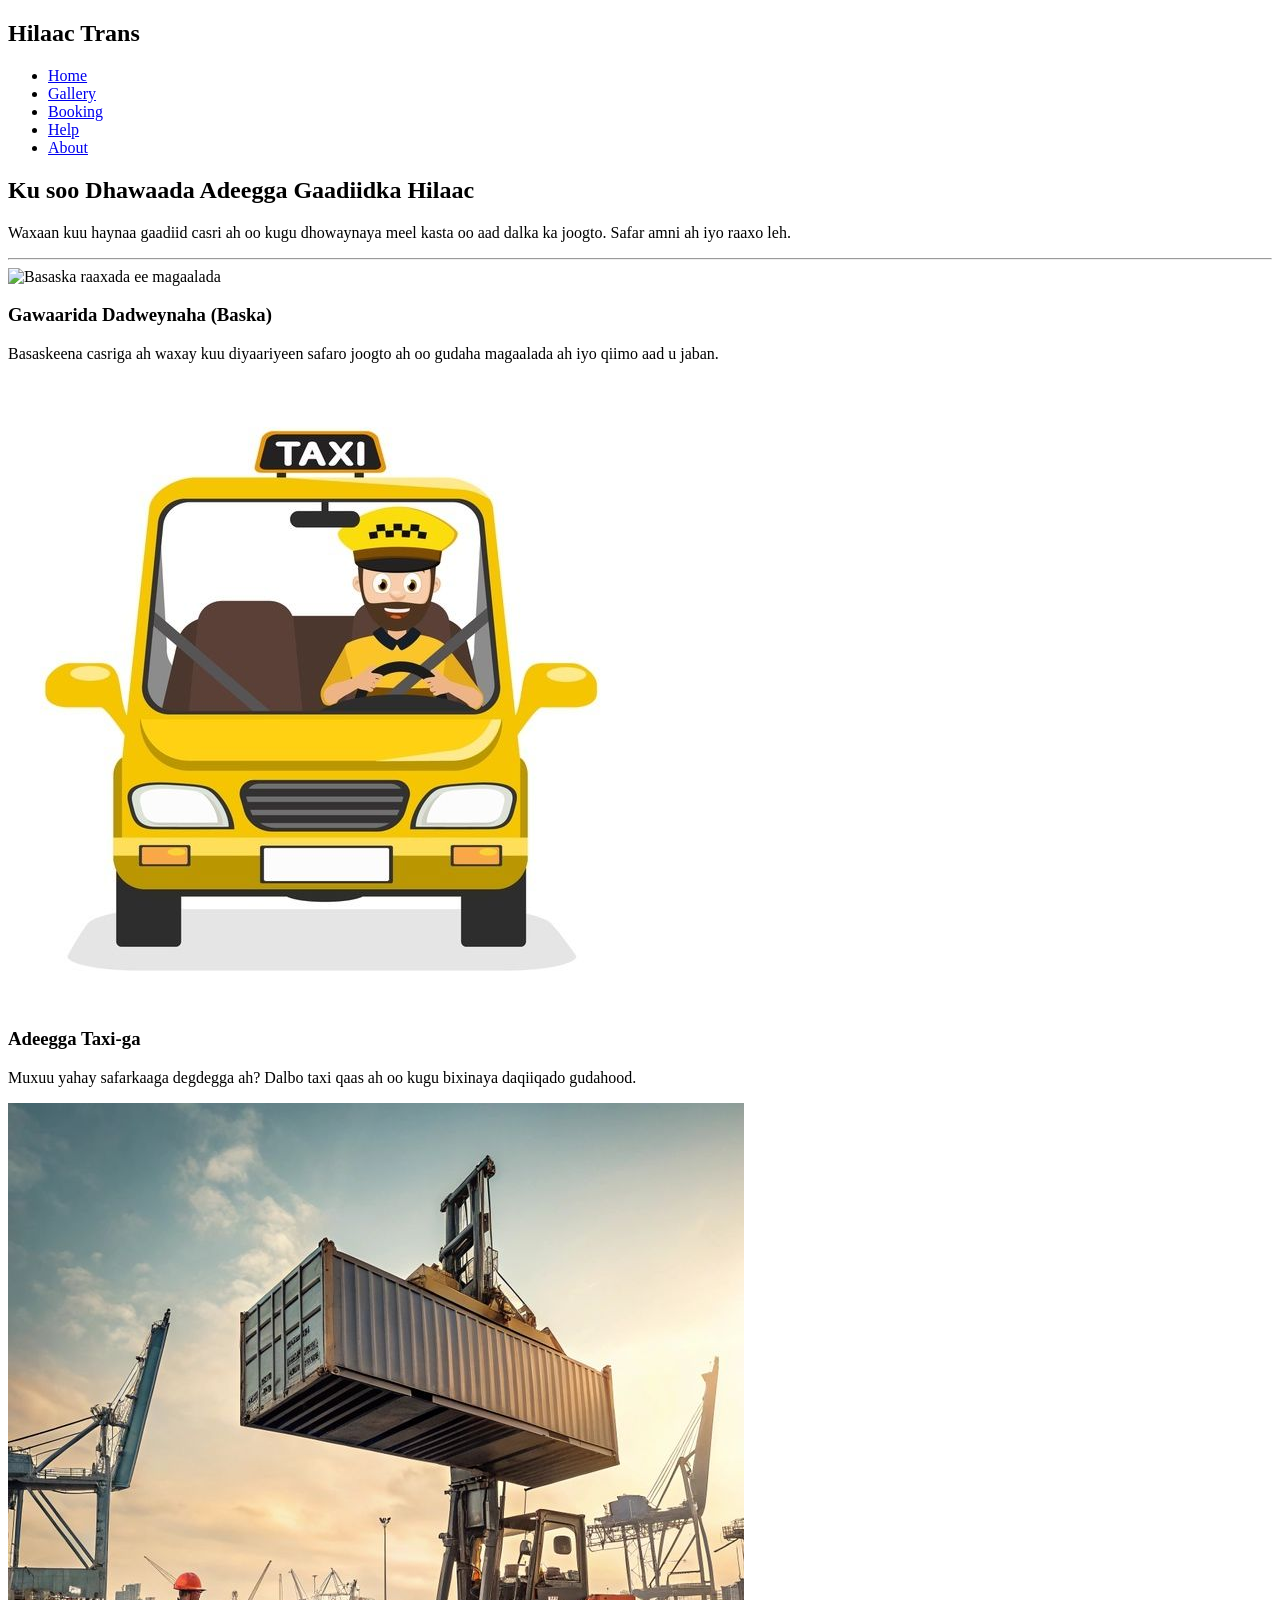
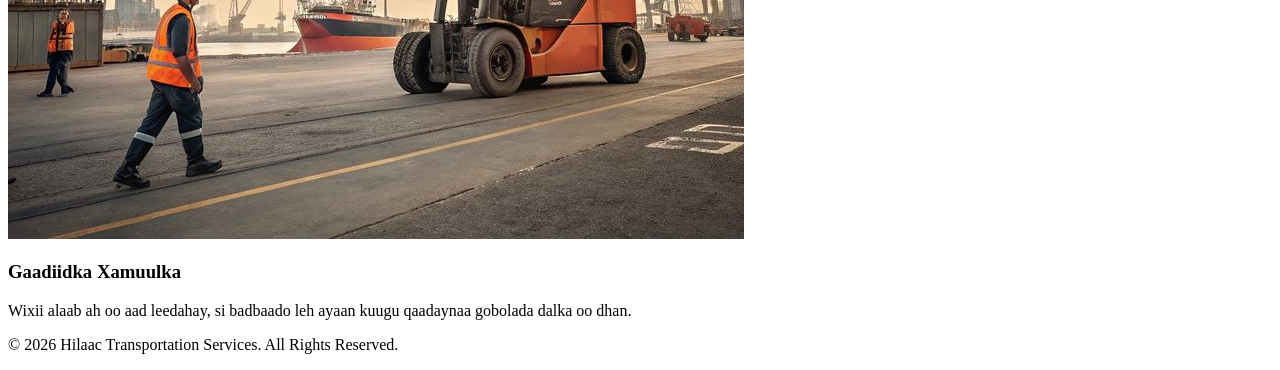
==== index.html @ 7970dd42 "Rename index (2).html to index.html" ====
<!DOCTYPE html>  <html lang="so">  
<head>  
    <meta charset="UTF-8">  
    <meta name="viewport" content="width=device-width, initial-scale=1.0">  
    <title>Gaadiidka Dadweynaha - Home</title>  
    <link rel="stylesheet" href="style.css">  
</head>  
<body>  <!-- Header iyo Navigation (Flexbox ayaa lagu qaabeeyey) -->  
<header>  
    <div class="logo">  
        <h2>Hilaac Trans</h2>  
    </div>  
    <nav>  
        <ul>  
            <li><a href="index.html" class="active">Home</a></li>  
            <li><a href="gallery.html">Gallery</a></li>  
            <li><a href="booking.html">Booking</a></li>  
            <li><a href="help.html">Help</a></li>  
            <li><a href="about.html">About</a></li>  
        </ul>  
    </nav>  
</header>  

<!-- Qeybta Weyn ee Bogga -->  
<main class="main-container">  
      
    <!-- Qeybta 1aad: Soo dhawaynta -->  
    <section class="hero-section">  
        <h1>Ku soo Dhawaada Adeegga Gaadiidka Hilaac</h1>  
        <p>Waxaan kuu haynaa gaadiid casri ah oo kugu dhowaynaya meel kasta oo aad dalka ka joogto. Safar amni ah iyo raaxo leh.</p>  
    </section>  

    <hr>  

    <!-- Qeybta 2aad: Adeegyada (Sawir iyo Qoraal) -->  
    <section class="services-container">  
          
        <!-- Adeegga 1aad -->  
        <div class="service-box">  
            <img src="img1.jpg" alt="Basaska raaxada ee magaalada" class="service-img">  
            <h3>Gawaarida Dadweynaha (Baska)</h3>  
            <p>Basaskeena casriga ah waxay kuu diyaariyeen safaro joogto ah oo gudaha magaalada ah iyo qiimo aad u jaban.</p>  
        </div>  

        <!-- Adeegga 2aad -->  
        <div class="service-box">  
            <img src="texi.jpg" alt="Taxi degdeg ah" class="service-img">  
            <h3>Adeegga Taxi-ga</h3>  
            <p>Muxuu yahay safarkaaga degdegga ah? Dalbo taxi qaas ah oo kugu bixinaya daqiiqado gudahood.</p>  
        </div>  

        <!-- Adeegga 3aad -->  
        <div class="service-box">  
            <img src="xamuulka.jpg" alt="Gaadiidka xamuulka" class="service-img">  
            <h3>Gaadiidka Xamuulka</h3>  
            <p>Wixii alaab ah oo aad leedahay, si badbaado leh ayaan kuugu qaadaynaa gobolada dalka oo dhan.</p>  
        </div>  
       
        </div>  
    </section>  
</main>  

<!-- Footer -->  
<footer>  
    <p>&copy; 2026 Hilaac Transportation Services. All Rights Reserved.</p>  
</footer>

</body>  
</html>
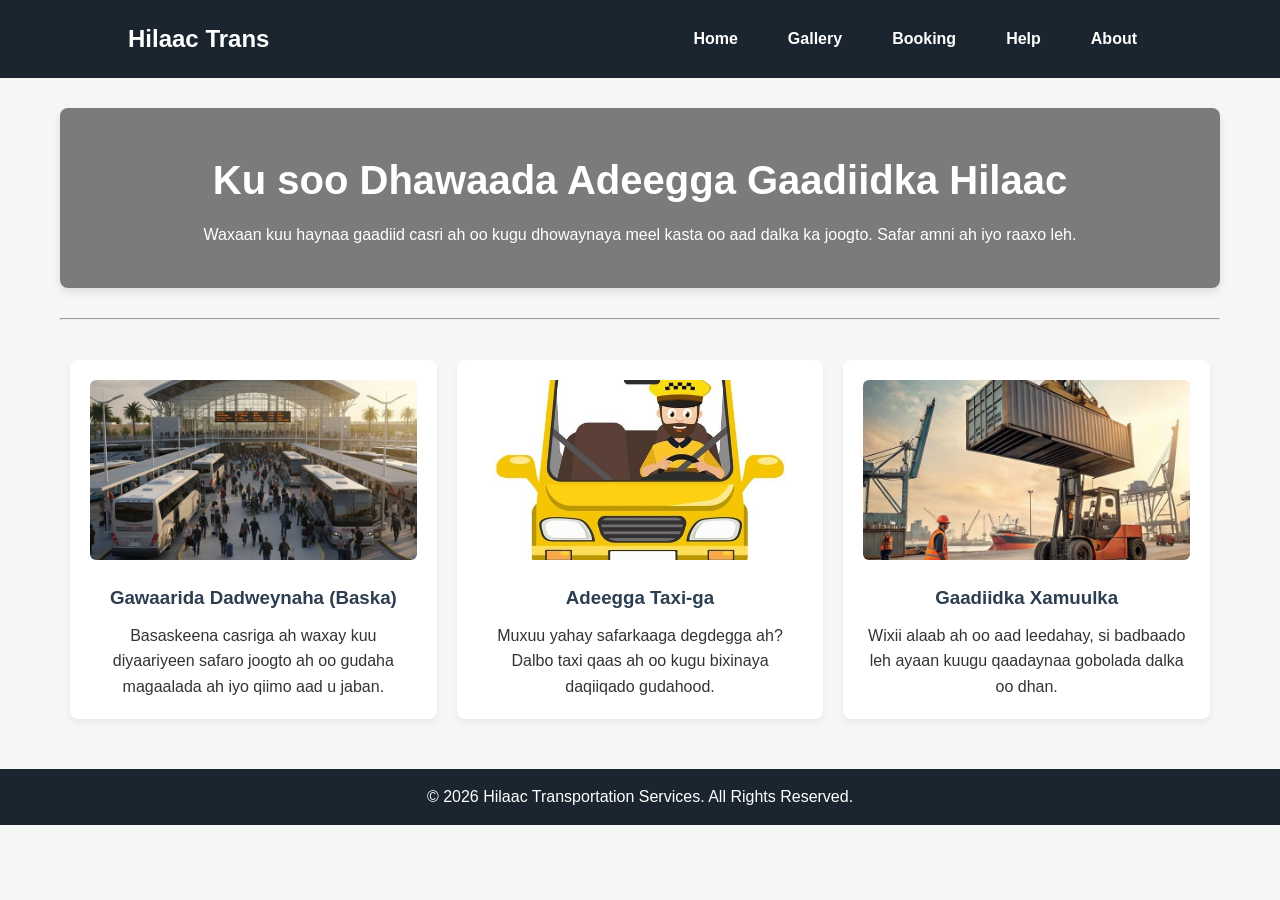
==== commit fd48e9b2: "Update index.html" ====
--- a/index.html
+++ b/index.html
@@ -37,7 +37,7 @@
           
         <!-- Adeegga 1aad -->  
         <div class="service-box">  
-            <img src="img1.jpg" alt="Basaska raaxada ee magaalada" class="service-img">  
+            <img src="Umwellyalreadyknow_a1e7ac8c5e9e4742800f6f0f04c57e85.jpg" alt="Basaska raaxada ee magaalada" class="service-img">  
             <h3>Gawaarida Dadweynaha (Baska)</h3>  
             <p>Basaskeena casriga ah waxay kuu diyaariyeen safaro joogto ah oo gudaha magaalada ah iyo qiimo aad u jaban.</p>  
         </div>  
--- a/style.css
+++ b/style.css
@@ -0,0 +1,127 @@
+/* Sifaynta Guud */  
+* {  
+    margin: 0;  
+    padding: 0;  
+    box-sizing: border-box;  
+    font-family: 'Segoe UI', Tahoma, Geneva, Verdana, sans-serif;  
+}  body {
+background-color: #f4f7f6;
+color: #333;
+line-height: 1.6;
+}
+
+/* Header & Navigation oo leh Flexbox */
+header {
+background-color: #1a252f;
+color: #fff;
+display: flex;
+justify-content: space-between;
+align-items: center;
+padding: 20px 10%;
+position: sticky;
+top: 0;
+z-index: 100;
+}
+
+nav ul {
+list-style: none;
+display: flex;
+}
+
+nav ul li {
+margin-left: 20px;
+}
+
+nav ul li a {
+color: #fff;
+text-decoration: none;
+font-weight: 600;
+padding: 8px 15px;
+border-radius: 4px;
+transition: background 0.3s ease;
+}
+
+/* Pseudo-class hover iyo active */
+nav ul li a:hover{
+background-color: #1abc9c;
+color: #fff;
+}
+
+/* Main Container */
+.main-container {
+max-width: 1200px;
+margin: 30px auto;
+padding: 0 20px;
+}
+
+/* Hero Section */
+.hero-section {
+text-align: center;
+padding: 40px 20px;
+background: linear-gradient(rgba(0,0,0,0.5), rgba(0,0,0,0.5)), url('../images/hero-bg.jpg') no-repeat center center/cover;
+color: white;
+border-radius: 8px;
+margin-bottom: 30px;
+box-shadow: 0 4px 8px rgba(0,0,0,0.1);
+}
+
+.hero-section h1 {
+font-size: 2.5rem;
+margin-bottom: 10px;
+}
+
+/* Services section oo Flexbox ah */
+.services-container {
+display: flex;
+flex-wrap: wrap;
+justify-content: space-between;
+margin-top: 30px;
+}
+
+/* Sanduuq kasta oo adeeg ah */
+.service-box {
+flex: 1;
+min-width: 280px;
+background: #fff;
+margin: 10px;
+padding: 20px;
+border-radius: 8px;
+text-align: center;
+box-shadow: 0 4px 6px rgba(0,0,0,0.05);
+transition: transform 0.3s ease;
+}
+
+.service-box:hover {
+transform: translateY(-5px);
+}
+
+/* Sawirada */
+.service-img {
+width: 100%;
+height: 180px;
+object-fit: cover;
+border-radius: 6px;
+margin-bottom: 15px;
+}
+
+.service-box h3 {
+margin-bottom: 10px;
+color: #2c3e50;
+}
+.flex-row {
+display: flex;
+flex-wrap: wrap;
+gap: 1.8rem;
+justify-content: center;
+margin: 2rem 0;
+}
+
+/* Footer */
+footer {
+background-color: #1a252f;
+color: #fff;
+text-align: center;
+padding: 15px 0;
+margin-top: 40px;
+}
+Sxb css kiisa external waaye marka internal iiga dhig
